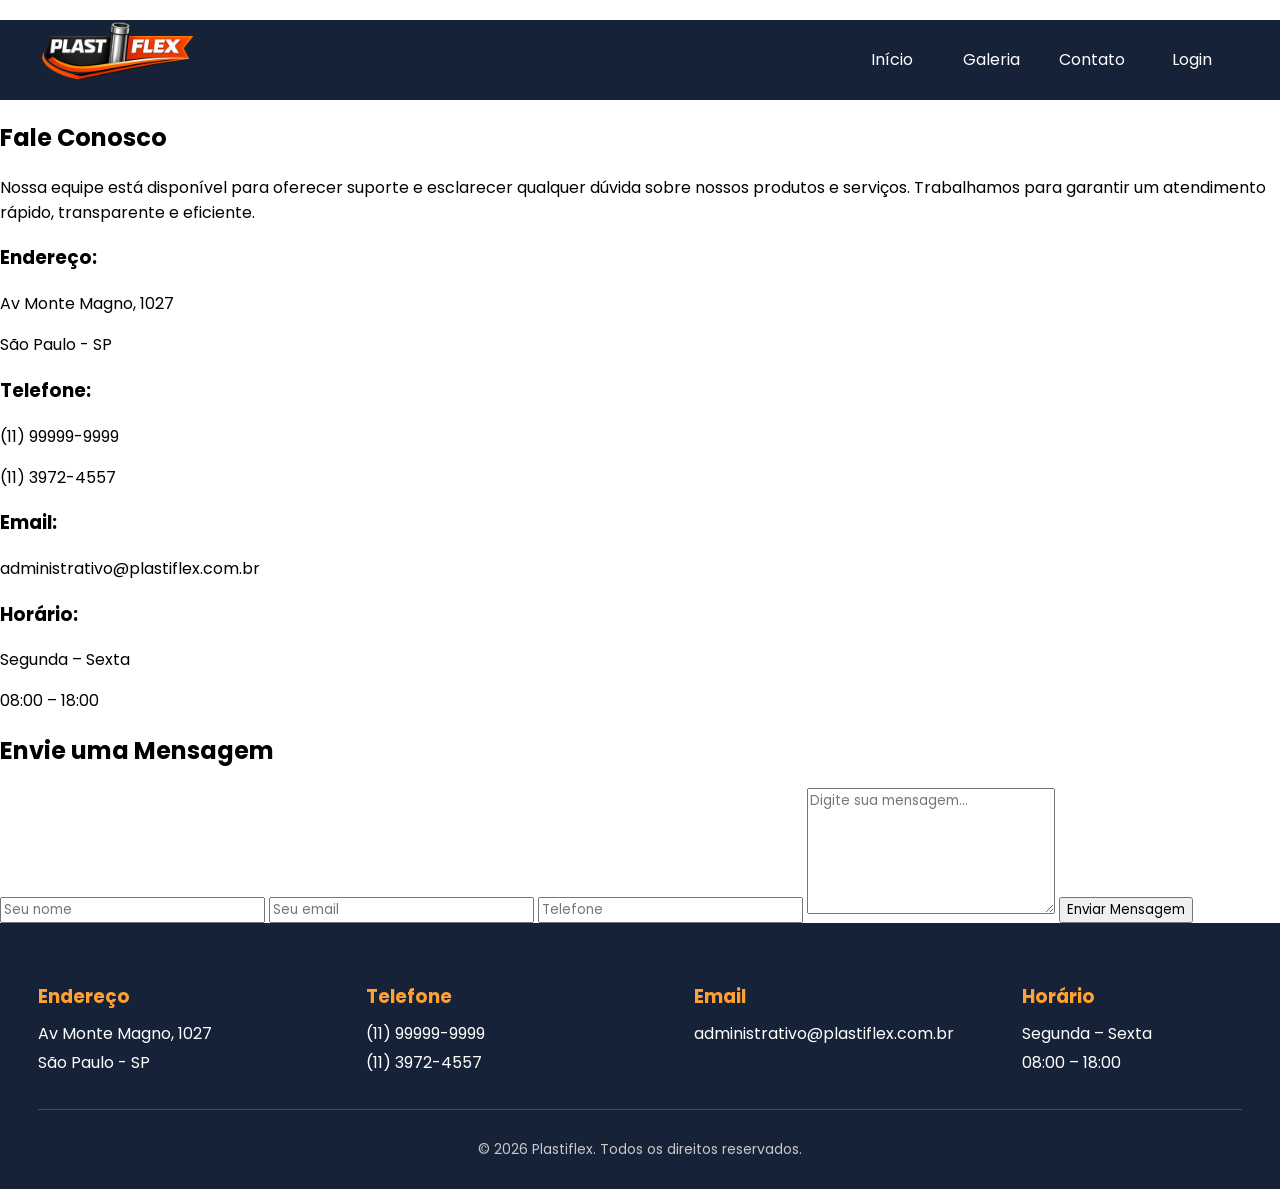
==== contato.html @ 69c54383 "desktop ready" ====
<!DOCTYPE html>
<html lang="pt-br">
<head>
<meta charset="UTF-8">
<meta name="viewport" content="width=device-width, initial-scale=1.0">
<title>Contato - Plastiflex</title>
<link rel="stylesheet" href="style.css">
<link rel="stylesheet" href="contato.css">
</head>

<body>

<header>
    <nav class="header-indent">
        <div class="logo-container">
            <img class="logo" src="Media/Logo/Logo_Header2.png" alt="">
        </div>

        <button id="hamburguer">
            <span></span>
        </button>

        <div class="navbar-container">
            <ul>
                <li><a href="./index.html">Início</a></li>
                <li><a href="./galeria.html">Galeria</a></li>
                <li><a href="./contato.html">Contato</a></li>
                <li><a href="./login.html">Login</a></li>
            </ul>
        </div>
    </nav>
</header>

<main>

<section class="contato">

<div class="contato-indent">

<h1 class="contato-title">Entre em Contato</h1>
<p class="contato-subtitle">
Estamos prontos para atender você. Entre em contato para solicitar
informações, tirar dúvidas ou receber um orçamento.
</p>


<div class="contato-container">

<div class="contato-info">

<h2>Fale Conosco</h2>

<p>
Nossa equipe está disponível para oferecer suporte e esclarecer
qualquer dúvida sobre nossos produtos e serviços. Trabalhamos para
garantir um atendimento rápido, transparente e eficiente.
</p>

<div class="info-box">
<h3>Endereço:</h3>
<p>Av Monte Magno, 1027</p>
<p>São Paulo - SP</p>
</div>

<div class="info-box">
<h3>Telefone:</h3>
<p>(11) 99999-9999</p>
<p>(11) 3972-4557</p>
</div>

<div class="info-box">
<h3>Email:</h3>
<p>administrativo@plastiflex.com.br</p>
</div>

<div class="info-box">
<h3>Horário:</h3>
<p>Segunda – Sexta</p>
<p>08:00 – 18:00</p>
</div>

</div>


<div class="contato-form">

<h2>Envie uma Mensagem</h2>

<form id="contact-form">

<input type="text" id="nome" placeholder="Seu nome" required>

<input type="email" id="email" placeholder="Seu email" required>

<input type="text" id="telefone" placeholder="Telefone">

<textarea id="mensagem" placeholder="Digite sua mensagem..." rows="6"></textarea>

<button type="submit">Enviar Mensagem</button>

</form>

</div>

</div>

</div>

</section>

</main>

<footer class="footer">
<div class="footer-indent">

<div class="footer-info-container">

<div class="footer-info">
<h3>Endereço</h3>
<p>Av Monte Magno, 1027</p>
<p>São Paulo - SP</p>
</div>

<div class="footer-info">
<h3>Telefone</h3>
<p>(11) 99999-9999</p>
<p>(11) 3972-4557</p>
</div>

<div class="footer-info">
<h3>Email</h3>
<p>administrativo@plastiflex.com.br</p>
</div>

<div class="footer-info">
<h3>Horário</h3>
<p>Segunda – Sexta</p>
<p>08:00 – 18:00</p>
</div>

</div>

<div class="footer-bottom">
<p>© 2026 Plastiflex. Todos os direitos reservados.</p>
</div>

</div>
</footer>

<script src="script.js"></script>
<script src="email.js"></script>

</body>
</html>
---- style.css ----
@font-face {
    font-family: 'Poppins';
    font-weight: normal;
    src: url('./Fonts/Poppins-Regular.ttf');
}
@font-face {
    font-family: "Poppins";
    font-weight: bold;
    src: url("./Fonts/Poppins-Bold.ttf");
}

*{
    font-family: 'Poppins';
}

html{
    margin: 0px;
    padding: 0px;
}
body{
    margin: 0px;
    padding: 0px;
}
header{
    width: 100%;
    height: 80px;
    margin: 0px;
    padding: 0px;
    position: fixed;
    background-color: rgb(21, 34, 56);
    display: flex;
    justify-content: center;
    align-items: center;
}
.header-holder{
    width: 100%;
    height: 80px;
}
.header-indent{
    width: 80%;
    height: 100%;
    display: flex;
    justify-content: space-between;
    align-items: center;
}
.navbar-container{
    height: 100%;
}
.navbar-container ul{
    display: flex;
    list-style: none;
    justify-content: space-between;
    height: 100%;
    margin: 0;
}
.navbar-container ul li{
    width: 100px;
    height: 80px;
    display: flex;
    justify-content: center;
    align-items: center;
}
.navbar-container ul li a{
    display: block;
    display: flex;
    align-items: center;
    justify-content: center;
    width: 100px;
    height: 80px;
    color: white;
    text-decoration: none;
    text-align: center;
}
.navbar-container ul li a:hover{
    background-color: rgb(38, 60, 102);
}
.logo-container .logo{
    height: 100%;
    display: flex;
    justify-content: center;
    align-items: center;
}
.logo-container .logo{
    width: 160px;
}

#hamburguer{
  display: none;
  border: none;
  background: none;
  cursor: pointer;

  width: 30px;
  height: 22px;
  position: relative;
}

/* 3 linhas iguais */

#hamburguer::before,
#hamburguer::after,
#hamburguer span{
  content: "";
  position: absolute;
  width: 30px;
  height: 3px;
  background: #ffffff;
  border-radius: 3px;
  transition: 0.3s;
}

/* linha de cima */
#hamburguer::before{
  top: 0;
}

/* linha do meio */
#hamburguer span{
  top: 9px;
}

/* linha de baixo */
#hamburguer::after{
  bottom: 0;
}


.we{
    width: 100%;
    min-height: 600px;
    padding: 10px 0;
    display: flex;
    justify-content: center;
    align-items: center;
}
.we-indent{
    width: 80%;
    display: flex;
    justify-content: space-between;
}

.we-text{
    margin: 20px 0px 0px 0px;
    max-width: 600px;
}

.we-indent .we-image-container{
    display: flex;
    justify-content: center;
    align-items: center;
}

.we-indent .we-image-container img{
    height: 400px;
    border: 2px solid rgb(0, 0, 0);
    border-radius: 12px;

    box-shadow: 3px 3px 6px rgba(0,0,0,0.4);

    transition: 
        transform 0.35s ease,
        box-shadow 0.35s ease;
}

.we-indent .we-image-container img:hover{
    transform: translateY(-12px);

    box-shadow: 
        8px 16px 20px rgba(0,0,0,0.45);
}

.main{
    width: 100%;
    min-height: 500px;
    padding: 80px 0;
    display: flex;
    justify-content: center;
    align-items: end;
}
.main-indent{
    height: 100%;
    width: 80%;
    display: flex;
    align-items: end;
    justify-content: center;
    
}

.main-text{
    margin: 20px 0px 20px 0px;
    color: white;
    background-color: rgba(0, 0, 0, 0.8);
    border-radius: 20px;
    padding: 10px 30px;
    z-index: -1;
}
.main-text:hover{
    background-color: rgba(0, 0, 0, 0.9);
    transition: 0.3s;
}

.main-indent .we-image-container img{
    width: 40vw;
    height: 400px;
    margin: 20px 0px 0px 0px;
}

#main{
    position: relative;
    width: 100%;
    overflow: hidden;
    display: flex;
    justify-content: center;
    align-items: end;
}
#main::before{
    content: "";
    position: absolute;
    inset: 0;
    background: url("./Media/Backgrounds/MainBackground.png") no-repeat center;
    background-size: cover; /* Faz preencher toda área */
    filter: blur(0px); /* Intensidade do desfoque */
    transform: scale(1.1); /* Evita bordas cortadas pelo blur */
    z-index: -1;
}


.gallery-preview{
    width: 100%;
    min-height: 550px;
    padding: 80px 0;
    display: flex;
    align-items: center;
    justify-content: center;
    background-color: rgb(60, 134, 168);
    overflow-x: hidden;
}
.gallery-preview-indent{
    width: 80%;
    display: flex;
    justify-content: center;
    align-items: center;
}
.product-container{
    display: flex;
    justify-content: space-around;
    align-items: center;
}
.gallery-preview-card-container{
    min-width: 300px;
    min-height: 360px;
    display: flex;
    justify-content: center;
    align-items: center;
}
.gallery-preview-card-container-hidden{
    display: none;
}
.gallery-preview-card{
    width: 250px;
    height: 300px;
    border-radius: 15px;
    background-color: rgb(222, 244, 247);
    box-shadow: 1px 1px 5px 1px #000000;
    display: flex;
    flex-direction: column;
}
.gallery-preview-card:hover{
    width: 275px;
    height: 330px;
    border-radius: 15px;
    transition: 0.3s;
}
.gallery-preview-card img{
    width: 100%;
    height: 250px;
    border-radius: 15px;
}
.gallery-preview-card h2{
    margin: 0px;
    height: 50px;
    width: 100%;
    display: flex;
    justify-content: center;
    align-items: center;
    border-top: 2px solid black;
}
.gallery-preview-card:hover h2{
    font-size: 18px;
    transition: 0.3s;
}
.gallery-preview-card p {
    display: none;
}
.gallery-preview-card:hover p{
    display: flex;
    justify-content: center;
    align-items: center;
    font-size: 16px;
    transition: 0.3s;
}
.carousel-viewport {
    width: 960px;
    max-width: 100%;
    overflow: hidden;
}

.carousel-track {
    display: flex;
    transition: transform 0.4s ease;
}

.gallery-preview-card-container {
    min-width: 300px;
    margin-right: 10px;
    margin-left: 10px;
}

.roll-button{
    width: 50px;
    height: 50px;
    display: flex;
    justify-content: center;
    align-items: center;
    border-radius: 100%;
    background-color: #ffa033;
}
.roll-button:hover{
    background-color: #ff951d;
}

.carousel-track {
    display: flex;
    transition: transform 0.4s ease;
}

.gallery-preview-card-container {
    min-width: 300px; /* ajuste para o tamanho do seu card */
    flex-shrink: 0;
}

.gallery-text h1 {
    color: white;
}

.gallery-text p {
    color: white;
}

.link-veja-mais{
    display: inline-block;
    text-decoration: none;

    background-color: #ff7a1a;
    color: white;

    padding: 12px 26px;
    border-radius: 6px;

    font-size: 16px;
    font-weight: 500;

    transition:
        background-color 0.25s ease,
        transform 0.08s ease,
        box-shadow 0.2s ease;

    box-shadow: 0 3px 8px rgba(0,0,0,0.15);
}

/* Hover */
.link-veja-mais:hover{
    background-color: #e66812;
    box-shadow: 0 5px 12px rgba(0,0,0,0.2);
}

/* Clique */
.link-veja-mais:active{
    transform: scale(0.96);
    box-shadow: 0 2px 5px rgba(0,0,0,0.2);
}

/* Foco */
.link-veja-mais:focus{
    outline: none;
    box-shadow: 0 0 0 3px rgba(255,122,26,0.35);
}

.footer{
    width: 100%;
    background-color: rgb(21, 34, 56);
    display: flex;
    justify-content: center;
    padding-top: 40px;
}

.footer-indent{
    width: 80%;
}

.footer-info-container{
    display: flex;
    justify-content: space-between;
    margin-bottom: 30px;
}

.footer-info{
    width: 220px;
}

.footer-info h3{
    color: #ffa033;
    margin-bottom: 10px;
}

.footer-info p{
    color: white;
    margin: 4px 0;
}

.footer-bottom{
    border-top: 1px solid rgba(255,255,255,0.2);
    padding: 15px 0;
    text-align: center;
}

.footer-bottom p{
    color: rgb(200,200,200);
    font-size: 14px;
}



@media (max-width: 1420px) {
    .header-indent{
        width: 94%;
    }
    .we-indent{
        width: 94%;
    }
    .main-indent{
        width: 94%;
    }
    .gallery-preview-indent{
        width: 94%;
    }
    .footer-indent{
        width: 94%;
    }
}
@media (max-width: 1268px){
    .we-indent{
    width: 100%;
    height: auto;
    flex-direction: column;
    justify-content: center;
    align-items: center;
    }
    .gallery-preview-indent{
        display: flex;
        flex-direction: column;
    }
}

/* ================= TABLET GRANDE ================= */
@media (max-width: 1024px){

    .navbar-container ul li{
        width: 80px;
    }

    .navbar-container ul li a{
        width: 80px;
        font-size: 14px;
    }

    .we-text{
        text-align: center;
        max-width: 700px;
    }

    .we-indent .we-image-container img{
        height: 320px;
    }

    .carousel-viewport{
        width: 640px; /* 2 cards */
    }

    .main-indent{
        justify-content: center;
        align-items: end;
        text-align: center;
    }
    #hamburguer {
    display: block;
    margin: 0px 15px;
  }

}

/* ================= TABLET ================= */
@media (max-width: 768px){

    .navbar-container{
        display: none;
    }

    header{
        height: 70px;
    }

    .logo-container .logo{
        width: 130px;
    }

    .gallery-preview-indent{
        display: flex;
        flex-direction: column;
    }


    /* MAIN */

    .main{
        height: auto;
        padding: 80px 0 40px 0;
    }

    .main-text{
        font-size: 14px;
        padding: 10px 20px;
    }

    /* WE SECTION */

    .we{
        height: auto;
        padding: 60px 0;
    }

    .we-indent .we-image-container img{
        height: 260px;
    }

    /* CAROUSEL */

    .carousel-viewport{
        width: 320px; /* 1 card */
    }

    .roll-button{
        width: 40px;
        height: 40px;
    }

    /* FOOTER */

    .footer-info-container{
        flex-wrap: wrap;
        gap: 30px;
    }

    .footer-info{
        width: 45%;
    }

    .header-indent.active #hamburguer {
        border-top: none;
    }

    .header-indent.active #hamburguer::before {
        transform: rotate(135deg);
    } 
    .header-indent.active #hamburguer::after {
        transform: rotate(-135deg);
        top: -7.5px;
    }

}

/* ================= MOBILE ================= */
@media (max-width: 650px){

    .header-indent{
        width: 94%;
    }

    .we-text{
        font-size: 14px;
        padding: 0 10px;
    }

    .we-indent .we-image-container img{
        width: 90%;
        height: auto;
    }

    .gallery-preview{
        width: 100%;
        height: auto;
        padding: 60px 0;
    }
    .gallery-preview-indent{
        display: flex;
        flex-direction: column;
    }


    .gallery-preview-card{
        width: 220px;
        height: 270px;
    }

    .gallery-preview-card img{
        height: 200px;
    }

}

/* ================= MOBILE PEQUENO ================= */
@media (max-width: 480px){

    .logo-container .logo{
        width: 110px;
    }

    .main-text{
        font-size: 13px;
        padding: 8px 16px;
    }

    .gallery-preview-card{
        width: 200px;
        height: 250px;
    }

    .gallery-preview-card img{
        height: 180px;
    }

    .footer-info{
        width: 100%;
    }

    .footer-info-container{
        flex-direction: column;
        align-items: center;
        text-align: center;
    }

}

@media (max-width: 800px) {

  .navbar-container{
    position: absolute;
    top: 70px;
    right: 20px;
    background-color: #ffffff;

    display: flex;
    flex-direction: column;

    padding: 20px;
    box-shadow: 0px 0px 10px 5px rgba(0,0,0,0.2);

    transform: translateX(200%);
    transition: transform 0.3s ease;
  }

  .navbar-container ul{
    flex-direction: column;
    gap: 15px;
  }

  .navbar-container ul li{
    width: auto;
    height: auto;
  }

  .navbar-container ul li a{
    width: auto;
    height: auto;
    color: black;
    padding: 5px 0;
  }

  /* menu aberto */

  .header-indent.active .navbar-container{
    transform: translateX(0);
  }

  #hamburguer{
    display: block;
  }

    .header-indent.active #hamburguer span{
  opacity: 0;
}

    .header-indent.active #hamburguer::before{
    transform: rotate(45deg);
    top: 9px;
    }

    .header-indent.active #hamburguer::after{
    transform: rotate(-45deg);
    top: 9px;
    }

    .navbar-container{
        width: 200px;
        height: 400px;
        display: flex;
        justify-content: center;
        align-items: center;
        background-color: rgb(21, 34, 56);
    }
    .navbar-container ul{
        display: flex;
        justify-content: center;
        align-items: center;
        padding: 0;

    }
    .navbar-container ul li{
        height: 80px;
        width: 100%;
        display: flex;
        justify-content: center;
        align-items: center;
        
    }
    .navbar-container ul li a{
        color: white;
    }

}
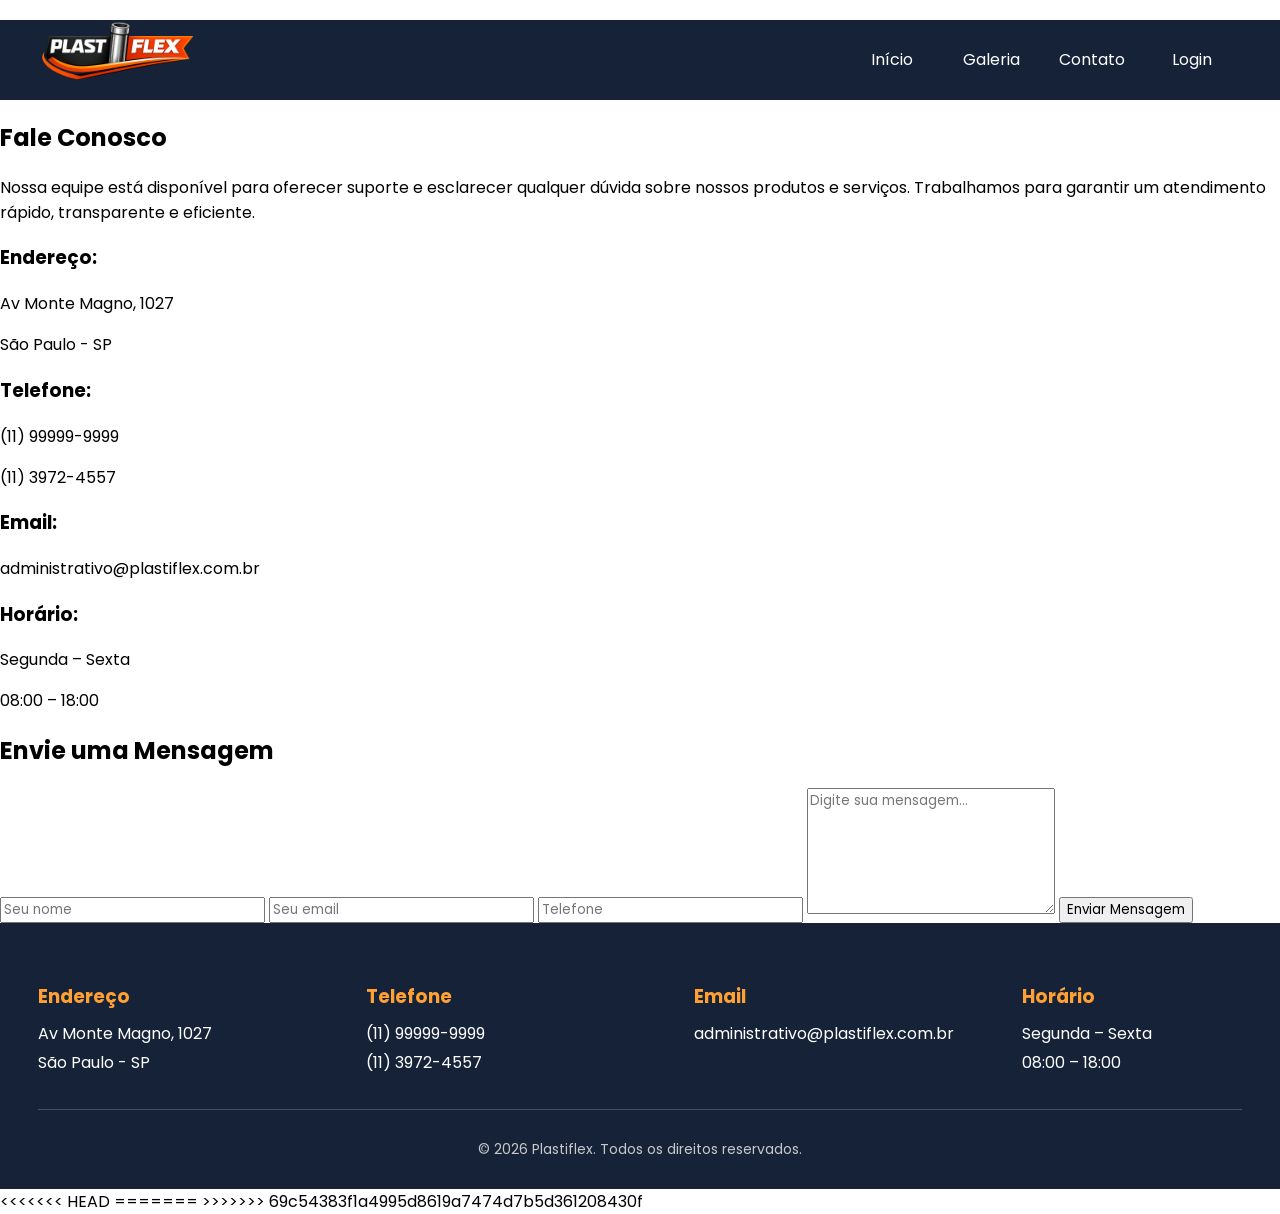
==== commit c02f1b65: "update" ====
--- a/contato.html
+++ b/contato.html
@@ -147,8 +147,13 @@
 </div>
 </footer>
 
+<<<<<<< HEAD
+<script src="email.js"></script>
+<script src="hamburguer.js"></script>
+=======
 <script src="script.js"></script>
 <script src="email.js"></script>
+>>>>>>> 69c54383f1a4995d8619a7474d7b5d361208430f
 
 </body>
 </html>
